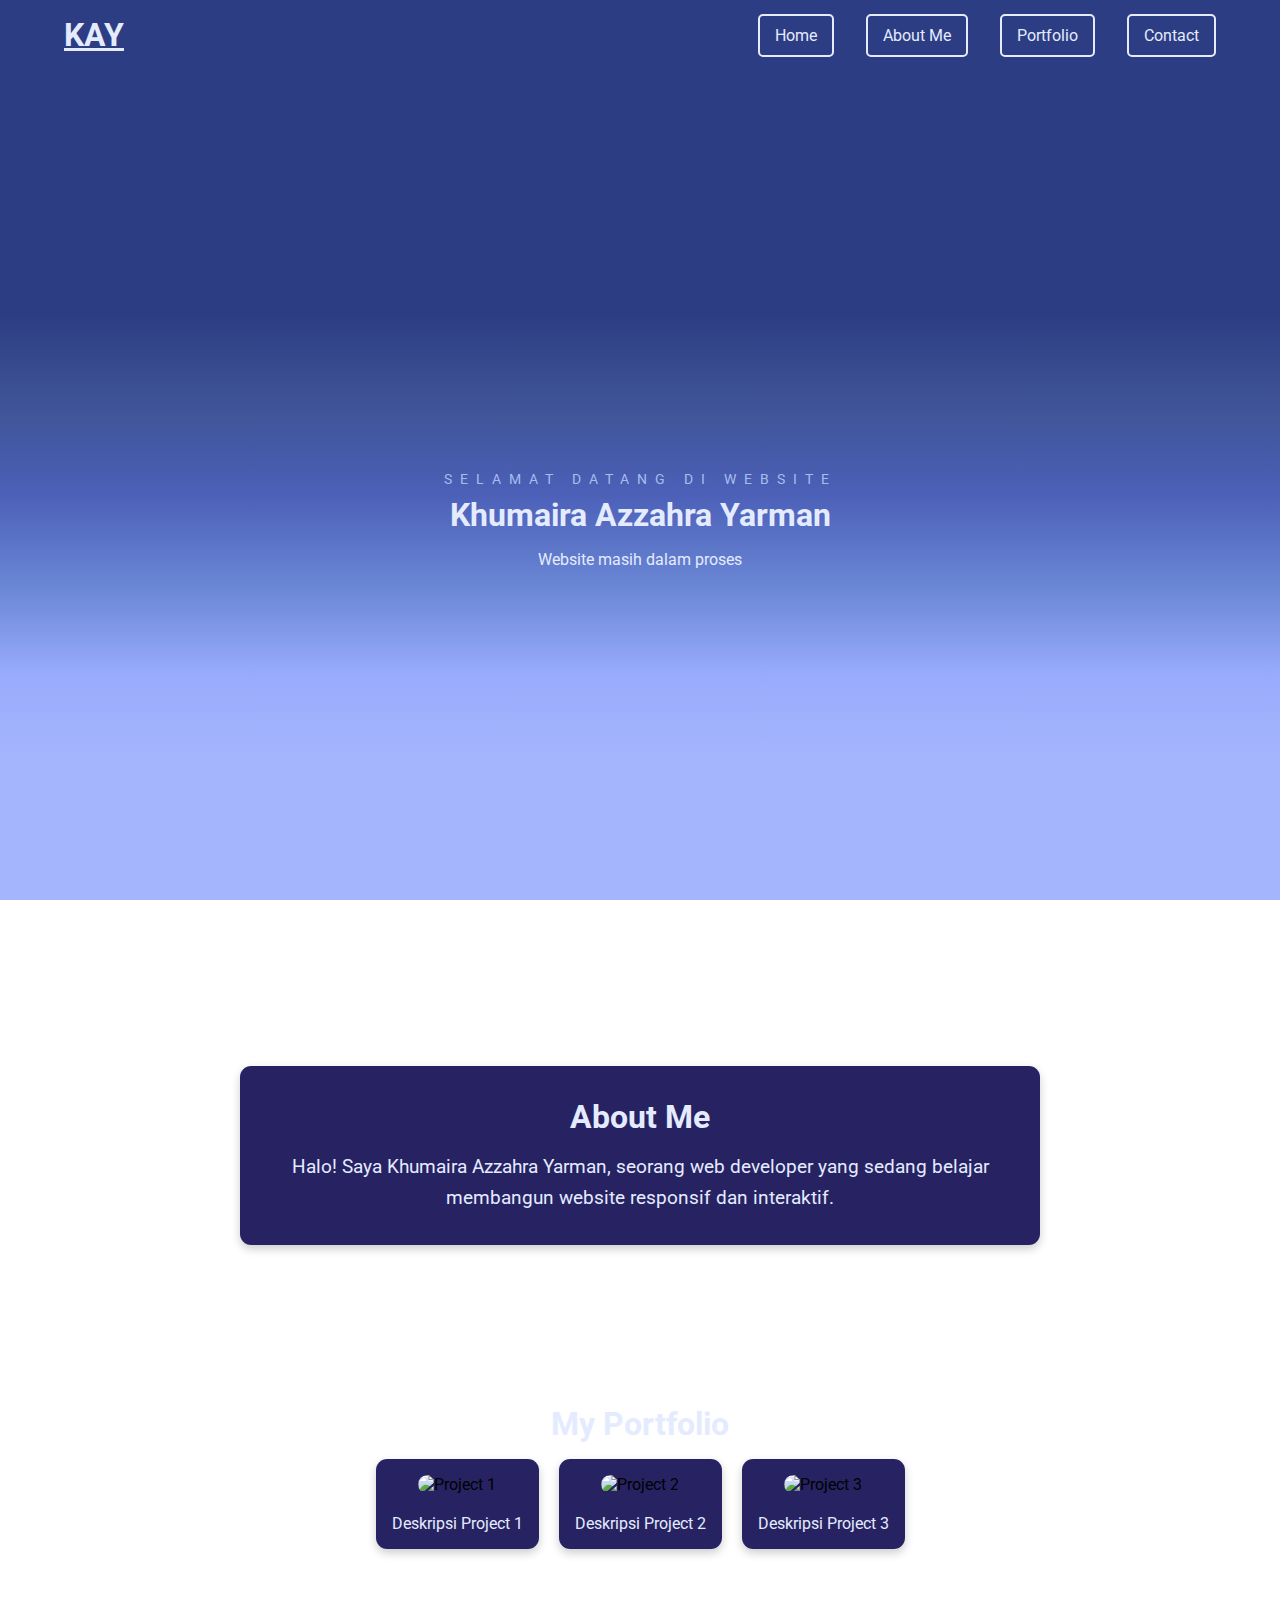
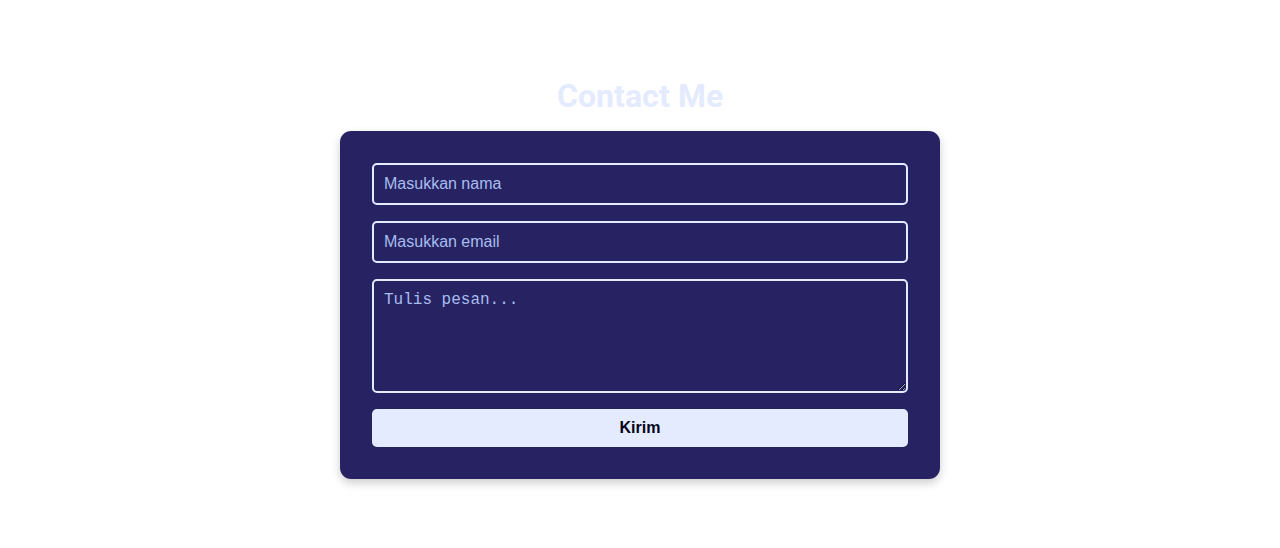
==== index.html @ 317b8712 "Update index.html" ====
<!DOCTYPE html>
<html lang="en">
<head>
    <meta charset="UTF-8">
    <meta name="viewport" content="width=device-width, initial-scale=1.0">
    <title>Responsive Website</title>
    <link rel="stylesheet" href="maira.css">
</head>
<body>
    <header>
        <div class="main-container">
            <div class="nav">
                <div class="logo">
                    <a href="/">KAY</a>
                </div>
                <nav>
                    <ul class="nav-menu">
                        <li><a href="#home">Home</a></li>
                        <li><a href="#about-me">About Me</a></li>
                        <li><a href="#portfolio">Portfolio</a></li>
                        <li><a href="#contact">Contact</a></li>
                    </ul>
                </nav>
            </div>
        </div>    
    </header>

    <!-- Hero Section -->
    <section id="hero">
        <div class="hero-left">
            <h3 class="pre-title">Selamat Datang di Website</h3>
            <h1 class="hero-name">Khumaira Azzahra Yarman</h1>
            <p>Website masih dalam proses</p>
        </div>
    </section>

    <!-- About Me Section -->
    <section id="about-me">
        <div class="about-container">
            <h2>About Me</h2>
            <p>Halo! Saya Khumaira Azzahra Yarman, seorang web developer yang sedang belajar membangun website responsif dan interaktif.</p>
        </div>
    </section>

    <!-- Portfolio Section -->
    <section id="portfolio">
        <h2>My Portfolio</h2>
        <div class="portfolio-container">
            <div class="portfolio-item">
                <img src="portfolio1.jpg" alt="Project 1">
                <p>Deskripsi Project 1</p>
            </div>
            <div class="portfolio-item">
                <img src="portfolio2.jpg" alt="Project 2">
                <p>Deskripsi Project 2</p>
            </div>
            <div class="portfolio-item">
                <img src="portfolio3.jpg" alt="Project 3">
                <p>Deskripsi Project 3</p>
            </div>
        </div>
    </section>

    <!-- Contact Section -->
    <section id="contact">
        <h2>Contact Me</h2>
        <div class="contact-container">
            <form action="submit.php" method="POST">
                <input type="text" name="name" placeholder="Masukkan nama" required>
                <input type="email" name="email" placeholder="Masukkan email" required>
                <textarea name="message" rows="5" placeholder="Tulis pesan..." required></textarea>
                <button type="submit">Kirim</button>
            </form>
        </div>
    </section>
</body>
</html>
---- maira.css ----
@import url('https://fonts.googleapis.com/css2?family=Roboto:wght@100;400;700&display=swap');

:root {
    --primaryTextColor: #e4ebff;
    --secondaryTextColor: #a7bdee;
    --borderColor: #181450;
    --lineColor: #07061d;
    
    --primaryBackgroundColor: #050318;
    --secondaryBackgroundColor: #0d0b2e;
    --thirdBackgroundColor: #272363;

    --primaryIconColor: #e4ebff;
    --secondaryIconColorHover: #807dac;

    --sectionPadding: 6rem 0;
    --itemBorderRadius: 0.7rem;
}

* {
    margin: 0;
    padding: 0;
    box-sizing: border-box;
    scroll-behavior: smooth;
}

body {
    font-family: "Roboto", sans-serif;
}

.main-container {
    width: 90%;
    max-width: 1200px;
    margin: 0 auto;
}

.pre-title {
  text-transform: uppercase;
  letter-spacing: .5rem;
  color: var(--secondaryTextColor);
  width: fit-content;
  font-weight: 400;
  font-size: .9rem;
}

.nav {
    display: flex;
    justify-content: space-between;
    align-items: center;
    padding: 1.5rem 0;
}

.logo a {
    font-size: 2rem;
    font-weight: bold;
    color: var(--primaryTextColor);
}

.nav-menu {
    list-style: none;
    display: flex;
    gap: 2rem;
}

.nav-menu li a {
    color: var(--primaryTextColor);
    text-decoration: none;
    font-size: 1rem;
    padding: 10px 15px; /* Memberikan ruang di dalam kotak */
    border: 2px solid var(--primaryTextColor); /* Memberikan garis batas */
    border-radius: 5px; /* Membuat sudut sedikit melengkung */
    transition: background 0.3s ease-in-out;
}

.nav-menu li a:hover {
    background: var(--secondaryBackgroundColor);
}

#hero {
    height: 100vh; /* Membuat hero section setinggi layar */
    display: flex;
    flex-direction: column;
    justify-content: center; /* Pusatkan secara vertikal */
    align-items: center; /* Pusatkan secara horizontal */
    text-align: center; /* Membuat teks rata tengah */
    padding: 2rem;
}

#hero p {
  color:var(--primaryTextColor); 
  font-weight:none; 
}

.hero-name {
  font-size: 2rem;
  font-weight: 700;
  margin: .5rem 0 1rem;
  color: var(--primaryIconColor);
}

@media screen and (max-width: 1024px) {
    .nav-menu {
        gap: 1.5rem;
    }

    #hero {
        padding: 3rem;
    }
}

#about-me {
    background: var(--transparant); /* Warna latar belakang */
    color: var(--primaryTextColor); /* Warna teks */
    padding: var(--sectionPadding);
    text-align: center;
}

.about-container {
    max-width: 800px;
    margin: 0 auto;
    padding: 2rem;
    border-radius: var(--itemBorderRadius);
    background: var(--thirdBackgroundColor); /* Warna kotak dalam */
    box-shadow: 0px 4px 10px rgba(0, 0, 0, 0.2);
}

#about-me h2 {
    font-size: 2rem;
    margin-bottom: 1rem;
    color: var(--primaryIconColor);
}

#about-me p {
    font-size: 1.2rem;
    line-height: 1.6;
}

html {
    scroll-behavior: smooth;
}

#portfolio {
    padding: 4rem 0;
    text-align: center;
    background: var(--transparant);
}

#portgolio p {
    font-size: 1.2rem;
    line-height: 1.6;
    color: var(--primaryTextColor);
}

.portfolio-container {
    display: flex;
    flex-wrap: wSrap;
    justify-content: center;
    gap: 20px;
}

#portfolio h2 {
    font-size: 2rem;
    margin-bottom: 1rem;
    color: var(--primaryTextColor);
}

.portfolio-item {
    background: var(--thirdBackgroundColor);
    padding: 1rem;
    border-radius: var(--itemBorderRadius);
    box-shadow: 0px 4px 10px rgba(0, 0, 0, 0.2);
    max-width: 300px;
}

.portfolio-item img {
    width: 100%;
    border-radius: var(--itemBorderRadius);
}

.portfolio-item p {
    color: var(--primaryTextColor);
    margin-top: 20px;
}

#contact {
    padding: 4rem 0;
    text-align: center;
    background: var(--transparant);
    color: var(--primaryTextColor);
}

.contact-container {
    max-width: 600px;
    margin: 0 auto;
    background: var(--thirdBackgroundColor);
    padding: 2rem;
    border-radius: var(--itemBorderRadius);
    box-shadow: 0px 4px 10px rgba(0, 0, 0, 0.2);
}

#contact h2 {
    font-size: 2rem;
    margin-bottom: 1rem;
    color: var(--primaryTextColor);
}

form {
    display: flex;
    flex-direction: column;
    gap: 1rem;
}

input, textarea {
    width: 100%;
    padding: 10px;
    border-radius: 5px;
    border: 2px solid var(--primaryTextColor);
    background: transparent;
    color: var(--primaryTextColor);
    font-size: 1rem;
}

input::placeholder, textarea::placeholder {
    color: var(--secondaryTextColor);
}

button {
    padding: 10px;
    background: var(--primaryTextColor);
    color: var(--primaryBackgroundColor);
    font-size: 1rem;
    font-weight: bold;
    border: none;
    border-radius: 5px;
    cursor: pointer;
    transition: background 0.3s ease;
}

button:hover {
    background: var(--secondaryTextColor);
}

@media screen and (max-width: 767px) {
    .nav {
        flex-direction: row;
        justify-content: space-between;
    }

    .nav-menu {
        display: none;
        flex-direction: column;
        background: var(--secondaryBackgroundColor);
        position: absolute;
        top: 70px;
        right: 0;
        width: 100%;
        padding: 1rem;
        text-align: center;
    }

    .nav-menu.active {
        display: flex;
    }

    .burger {
        display: block;
    }

    #hero {
        padding: 2rem;
    }

    .hero-name {
        font-size: 1.8rem;
    }
}

/* Navigasi normal untuk layar besar */
.nav {
    display: flex;
    justify-content: space-between;
    align-items: center;
    padding: 1rem 0;
}

.nav-menu {
    list-style: none;
    display: flex;
    gap: 2rem;
}

.nav-menu li a {
    color: var(--primaryTextColor);
    text-decoration: none;
    font-size: 1rem;
    padding: 10px 15px;
    border: 2px solid var(--primaryTextColor);
    border-radius: 5px;
    transition: background 0.3s ease-in-out;
}

.nav-menu li a:hover {
    background: var(--secondaryBackgroundColor);
}

/* Navigasi yang mengecil di layar kecil */
@media screen and (max-width: 768px) {
    .nav-menu {
        gap: 1rem; /* Mengurangi jarak antar menu */
        font-size: 0.9rem; /* Mengecilkan ukuran font */
    }

    .nav-menu li a {
        padding: 5px 10px; /* Mengurangi padding agar lebih ringkas */
        font-size: 0.8rem; /* Mengecilkan teks */
    }
}

body {
  background: url('background.jpg'), linear-gradient(to bottom, rgb(45, 61, 131) 35%, rgb(63, 84, 150) 45%, rgb(76, 96, 184) 55%, 
  rgb(105, 134, 212) 65%, rgb(153, 171, 252) 75%, rgb(165, 181, 253) 85%);
  background-size: cover;
  background-position: center;
  background-attachment: fixed;
}
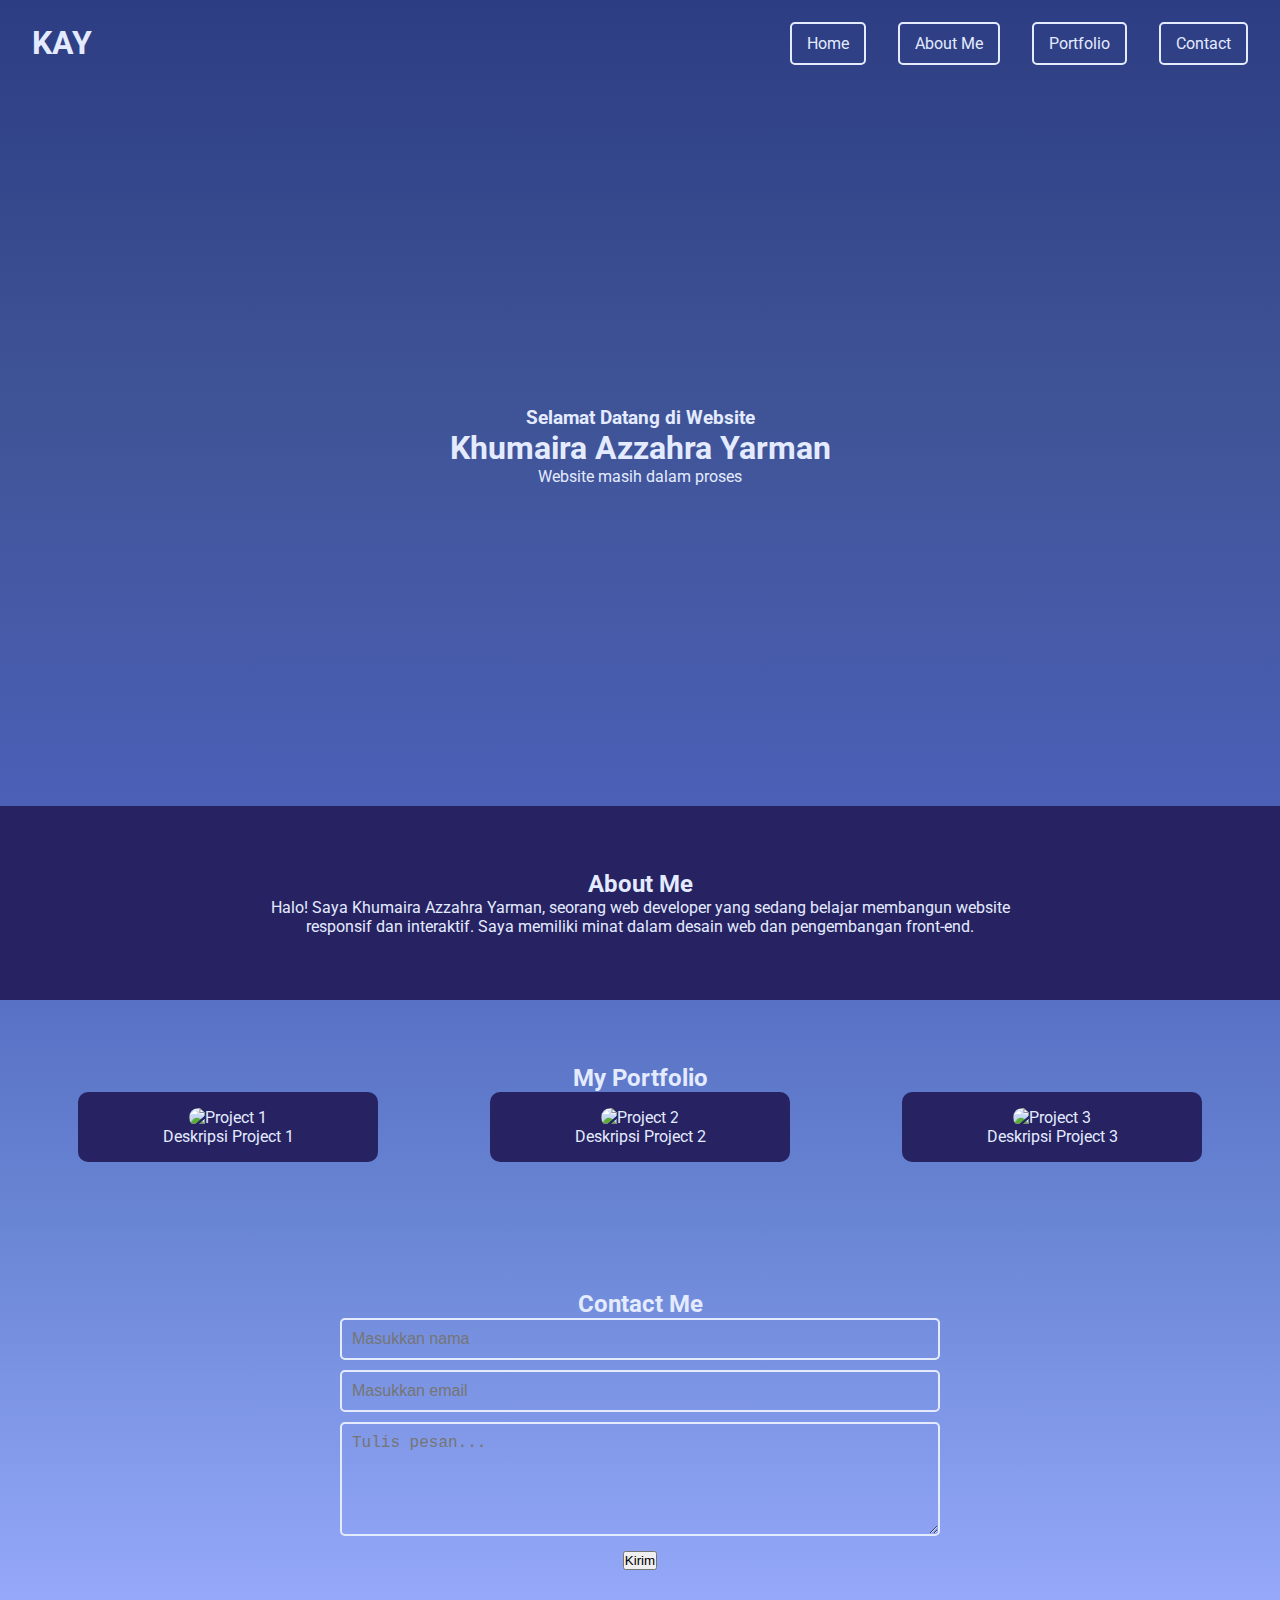
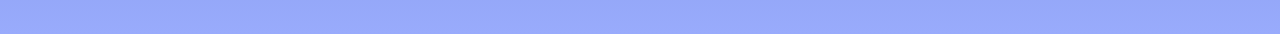
==== commit d30cedf6: "Update index.html" ====
--- a/index.html
+++ b/index.html
@@ -5,6 +5,7 @@
     <meta name="viewport" content="width=device-width, initial-scale=1.0">
     <title>Responsive Website</title>
     <link rel="stylesheet" href="maira.css">
+    <script src="https://unpkg.com/@phosphor-icons/web@2.1.1"></script>
 </head>
 <body>
     <header>
@@ -13,9 +14,10 @@
                 <div class="logo">
                     <a href="/">KAY</a>
                 </div>
+                    
                 <nav>
-                    <ul class="nav-menu">
-                        <li><a href="#home">Home</a></li>
+                        <ul class="nav-menu" id="nav-menu">
+                        <li><a href="#hero">Home</a></li>
                         <li><a href="#about-me">About Me</a></li>
                         <li><a href="#portfolio">Portfolio</a></li>
                         <li><a href="#contact">Contact</a></li>
@@ -34,15 +36,20 @@
         </div>
     </section>
 
+    <!-- Kotak baru -->
+    <div class="kotak"></div>
+
     <!-- About Me Section -->
     <section id="about-me">
         <div class="about-container">
             <h2>About Me</h2>
-            <p>Halo! Saya Khumaira Azzahra Yarman, seorang web developer yang sedang belajar membangun website responsif dan interaktif.</p>
+            <p>Halo! Saya Khumaira Azzahra Yarman, seorang web developer yang sedang belajar membangun website responsif dan interaktif. Saya memiliki minat dalam desain web dan pengembangan front-end.</p>
         </div>
     </section>
 
-    <!-- Portfolio Section -->
+    <!-- Kotak baru 2 -->
+    <div class="kotak2"></div>
+
     <section id="portfolio">
         <h2>My Portfolio</h2>
         <div class="portfolio-container">
@@ -60,18 +67,21 @@
             </div>
         </div>
     </section>
-
-    <!-- Contact Section -->
+<!-- Kotak baru 3 -->
+<div class="kotak3"></div>
     <section id="contact">
         <h2>Contact Me</h2>
         <div class="contact-container">
             <form action="submit.php" method="POST">
-                <input type="text" name="name" placeholder="Masukkan nama" required>
-                <input type="email" name="email" placeholder="Masukkan email" required>
-                <textarea name="message" rows="5" placeholder="Tulis pesan..." required></textarea>
+                <input type="text" id="name" name="name" placeholder="Masukkan nama" required>
+                <input type="email" id="email" name="email" placeholder="Masukkan email" required>
+                <textarea id="message" name="message" rows="5" placeholder="Tulis pesan..." required></textarea>
+
                 <button type="submit">Kirim</button>
             </form>
         </div>
     </section>
+
+
 </body>
 </html>
--- a/maira.css
+++ b/maira.css
@@ -3,18 +3,9 @@
 :root {
     --primaryTextColor: #e4ebff;
     --secondaryTextColor: #a7bdee;
-    --borderColor: #181450;
-    --lineColor: #07061d;
-    
     --primaryBackgroundColor: #050318;
     --secondaryBackgroundColor: #0d0b2e;
     --thirdBackgroundColor: #272363;
-
-    --primaryIconColor: #e4ebff;
-    --secondaryIconColorHover: #807dac;
-
-    --sectionPadding: 6rem 0;
-    --itemBorderRadius: 0.7rem;
 }
 
 * {
@@ -26,267 +17,36 @@
 
 body {
     font-family: "Roboto", sans-serif;
+    background: linear-gradient(to bottom, #2d3d83, #3f5496, #4c60b8, #6986d4, #99abfc);
+    color: var(--primaryTextColor);
 }
 
-.main-container {
-    width: 90%;
-    max-width: 1200px;
-    margin: 0 auto;
-}
-
-.pre-title {
-  text-transform: uppercase;
-  letter-spacing: .5rem;
-  color: var(--secondaryTextColor);
-  width: fit-content;
-  font-weight: 400;
-  font-size: .9rem;
-}
-
+/* Navigasi */
 .nav {
     display: flex;
     justify-content: space-between;
     align-items: center;
-    padding: 1.5rem 0;
+    padding: 1.5rem 2rem;
+}
+
+/* Logo KAY di kiri */
+.logo {
+    margin-right: auto;
 }
 
 .logo a {
     font-size: 2rem;
     font-weight: bold;
     color: var(--primaryTextColor);
+    text-decoration: none;
 }
 
+/* Menu navigasi sejajar dengan logo */
 .nav-menu {
     list-style: none;
     display: flex;
     gap: 2rem;
-}
-
-.nav-menu li a {
-    color: var(--primaryTextColor);
-    text-decoration: none;
-    font-size: 1rem;
-    padding: 10px 15px; /* Memberikan ruang di dalam kotak */
-    border: 2px solid var(--primaryTextColor); /* Memberikan garis batas */
-    border-radius: 5px; /* Membuat sudut sedikit melengkung */
-    transition: background 0.3s ease-in-out;
-}
-
-.nav-menu li a:hover {
-    background: var(--secondaryBackgroundColor);
-}
-
-#hero {
-    height: 100vh; /* Membuat hero section setinggi layar */
-    display: flex;
-    flex-direction: column;
-    justify-content: center; /* Pusatkan secara vertikal */
-    align-items: center; /* Pusatkan secara horizontal */
-    text-align: center; /* Membuat teks rata tengah */
-    padding: 2rem;
-}
-
-#hero p {
-  color:var(--primaryTextColor); 
-  font-weight:none; 
-}
-
-.hero-name {
-  font-size: 2rem;
-  font-weight: 700;
-  margin: .5rem 0 1rem;
-  color: var(--primaryIconColor);
-}
-
-@media screen and (max-width: 1024px) {
-    .nav-menu {
-        gap: 1.5rem;
-    }
-
-    #hero {
-        padding: 3rem;
-    }
-}
-
-#about-me {
-    background: var(--transparant); /* Warna latar belakang */
-    color: var(--primaryTextColor); /* Warna teks */
-    padding: var(--sectionPadding);
-    text-align: center;
-}
-
-.about-container {
-    max-width: 800px;
-    margin: 0 auto;
-    padding: 2rem;
-    border-radius: var(--itemBorderRadius);
-    background: var(--thirdBackgroundColor); /* Warna kotak dalam */
-    box-shadow: 0px 4px 10px rgba(0, 0, 0, 0.2);
-}
-
-#about-me h2 {
-    font-size: 2rem;
-    margin-bottom: 1rem;
-    color: var(--primaryIconColor);
-}
-
-#about-me p {
-    font-size: 1.2rem;
-    line-height: 1.6;
-}
-
-html {
-    scroll-behavior: smooth;
-}
-
-#portfolio {
-    padding: 4rem 0;
-    text-align: center;
-    background: var(--transparant);
-}
-
-#portgolio p {
-    font-size: 1.2rem;
-    line-height: 1.6;
-    color: var(--primaryTextColor);
-}
-
-.portfolio-container {
-    display: flex;
-    flex-wrap: wSrap;
-    justify-content: center;
-    gap: 20px;
-}
-
-#portfolio h2 {
-    font-size: 2rem;
-    margin-bottom: 1rem;
-    color: var(--primaryTextColor);
-}
-
-.portfolio-item {
-    background: var(--thirdBackgroundColor);
-    padding: 1rem;
-    border-radius: var(--itemBorderRadius);
-    box-shadow: 0px 4px 10px rgba(0, 0, 0, 0.2);
-    max-width: 300px;
-}
-
-.portfolio-item img {
-    width: 100%;
-    border-radius: var(--itemBorderRadius);
-}
-
-.portfolio-item p {
-    color: var(--primaryTextColor);
-    margin-top: 20px;
-}
-
-#contact {
-    padding: 4rem 0;
-    text-align: center;
-    background: var(--transparant);
-    color: var(--primaryTextColor);
-}
-
-.contact-container {
-    max-width: 600px;
-    margin: 0 auto;
-    background: var(--thirdBackgroundColor);
-    padding: 2rem;
-    border-radius: var(--itemBorderRadius);
-    box-shadow: 0px 4px 10px rgba(0, 0, 0, 0.2);
-}
-
-#contact h2 {
-    font-size: 2rem;
-    margin-bottom: 1rem;
-    color: var(--primaryTextColor);
-}
-
-form {
-    display: flex;
-    flex-direction: column;
-    gap: 1rem;
-}
-
-input, textarea {
-    width: 100%;
-    padding: 10px;
-    border-radius: 5px;
-    border: 2px solid var(--primaryTextColor);
-    background: transparent;
-    color: var(--primaryTextColor);
-    font-size: 1rem;
-}
-
-input::placeholder, textarea::placeholder {
-    color: var(--secondaryTextColor);
-}
-
-button {
-    padding: 10px;
-    background: var(--primaryTextColor);
-    color: var(--primaryBackgroundColor);
-    font-size: 1rem;
-    font-weight: bold;
-    border: none;
-    border-radius: 5px;
-    cursor: pointer;
-    transition: background 0.3s ease;
-}
-
-button:hover {
-    background: var(--secondaryTextColor);
-}
-
-@media screen and (max-width: 767px) {
-    .nav {
-        flex-direction: row;
-        justify-content: space-between;
-    }
-
-    .nav-menu {
-        display: none;
-        flex-direction: column;
-        background: var(--secondaryBackgroundColor);
-        position: absolute;
-        top: 70px;
-        right: 0;
-        width: 100%;
-        padding: 1rem;
-        text-align: center;
-    }
-
-    .nav-menu.active {
-        display: flex;
-    }
-
-    .burger {
-        display: block;
-    }
-
-    #hero {
-        padding: 2rem;
-    }
-
-    .hero-name {
-        font-size: 1.8rem;
-    }
-}
-
-/* Navigasi normal untuk layar besar */
-.nav {
-    display: flex;
-    justify-content: space-between;
-    align-items: center;
-    padding: 1rem 0;
-}
-
-.nav-menu {
-    list-style: none;
-    display: flex;
-    gap: 2rem;
+    margin-left: auto;
 }
 
 .nav-menu li a {
@@ -303,24 +63,96 @@
     background: var(--secondaryBackgroundColor);
 }
 
-/* Navigasi yang mengecil di layar kecil */
+/* Hero Section */
+#hero {
+    height: 80vh;
+    display: flex;
+    flex-direction: column;
+    justify-content: center;
+    align-items: center;
+    text-align: center;
+    padding: 2rem;
+}
+
+/* About Me */
+#about-me {
+    text-align: center;
+    padding: 4rem 2rem;
+    background: var(--thirdBackgroundColor);
+}
+
+.about-container {
+    max-width: 800px;
+    margin: 0 auto;
+}
+
+/* Portfolio */
+#portfolio {
+    text-align: center;
+    padding: 4rem 2rem;
+}
+
+.portfolio-container {
+    display: grid;
+    grid-template-columns: repeat(auto-fit, minmax(280px, 1fr));
+    gap: 20px;
+    justify-items: center;
+}
+
+.portfolio-item {
+    background: var(--thirdBackgroundColor);
+    padding: 1rem;
+    border-radius: 10px;
+    width: 100%;
+    max-width: 300px;
+}
+
+.portfolio-item img {
+    width: 100%;
+    border-radius: 10px;
+}
+
+/* Contact Me */
+#contact {
+    padding: 4rem 2rem;
+    text-align: center;
+}
+
+.contact-container {
+    max-width: 600px;
+    margin: 0 auto;
+}
+
+input, textarea {
+    width: 100%;
+    padding: 10px;
+    border-radius: 5px;
+    border: 2px solid var(--primaryTextColor);
+    background: transparent;
+    color: var(--primaryTextColor);
+    font-size: 1rem;
+    margin-bottom: 10px;
+}
+
+/* RESPONSIVE DESIGN */
 @media screen and (max-width: 768px) {
     .nav-menu {
-        gap: 1rem; /* Mengurangi jarak antar menu */
-        font-size: 0.9rem; /* Mengecilkan ukuran font */
+        gap: 1rem;
     }
 
     .nav-menu li a {
-        padding: 5px 10px; /* Mengurangi padding agar lebih ringkas */
-        font-size: 0.8rem; /* Mengecilkan teks */
+        padding: 5px 10px;
+        font-size: 0.9rem;
     }
-}
 
-body {
-  background: url('background.jpg'), linear-gradient(to bottom, rgb(45, 61, 131) 35%, rgb(63, 84, 150) 45%, rgb(76, 96, 184) 55%, 
-  rgb(105, 134, 212) 65%, rgb(153, 171, 252) 75%, rgb(165, 181, 253) 85%);
-  background-size: cover;
-  background-position: center;
-  background-attachment: fixed;
-}
+    #hero h1 {
+        font-size: 1.5rem;
+    }
 
+    .portfolio-container {
+        grid-template-columns: 1fr;
+    }
+
+    .about-container,
+    .contact-container {
+        paddi
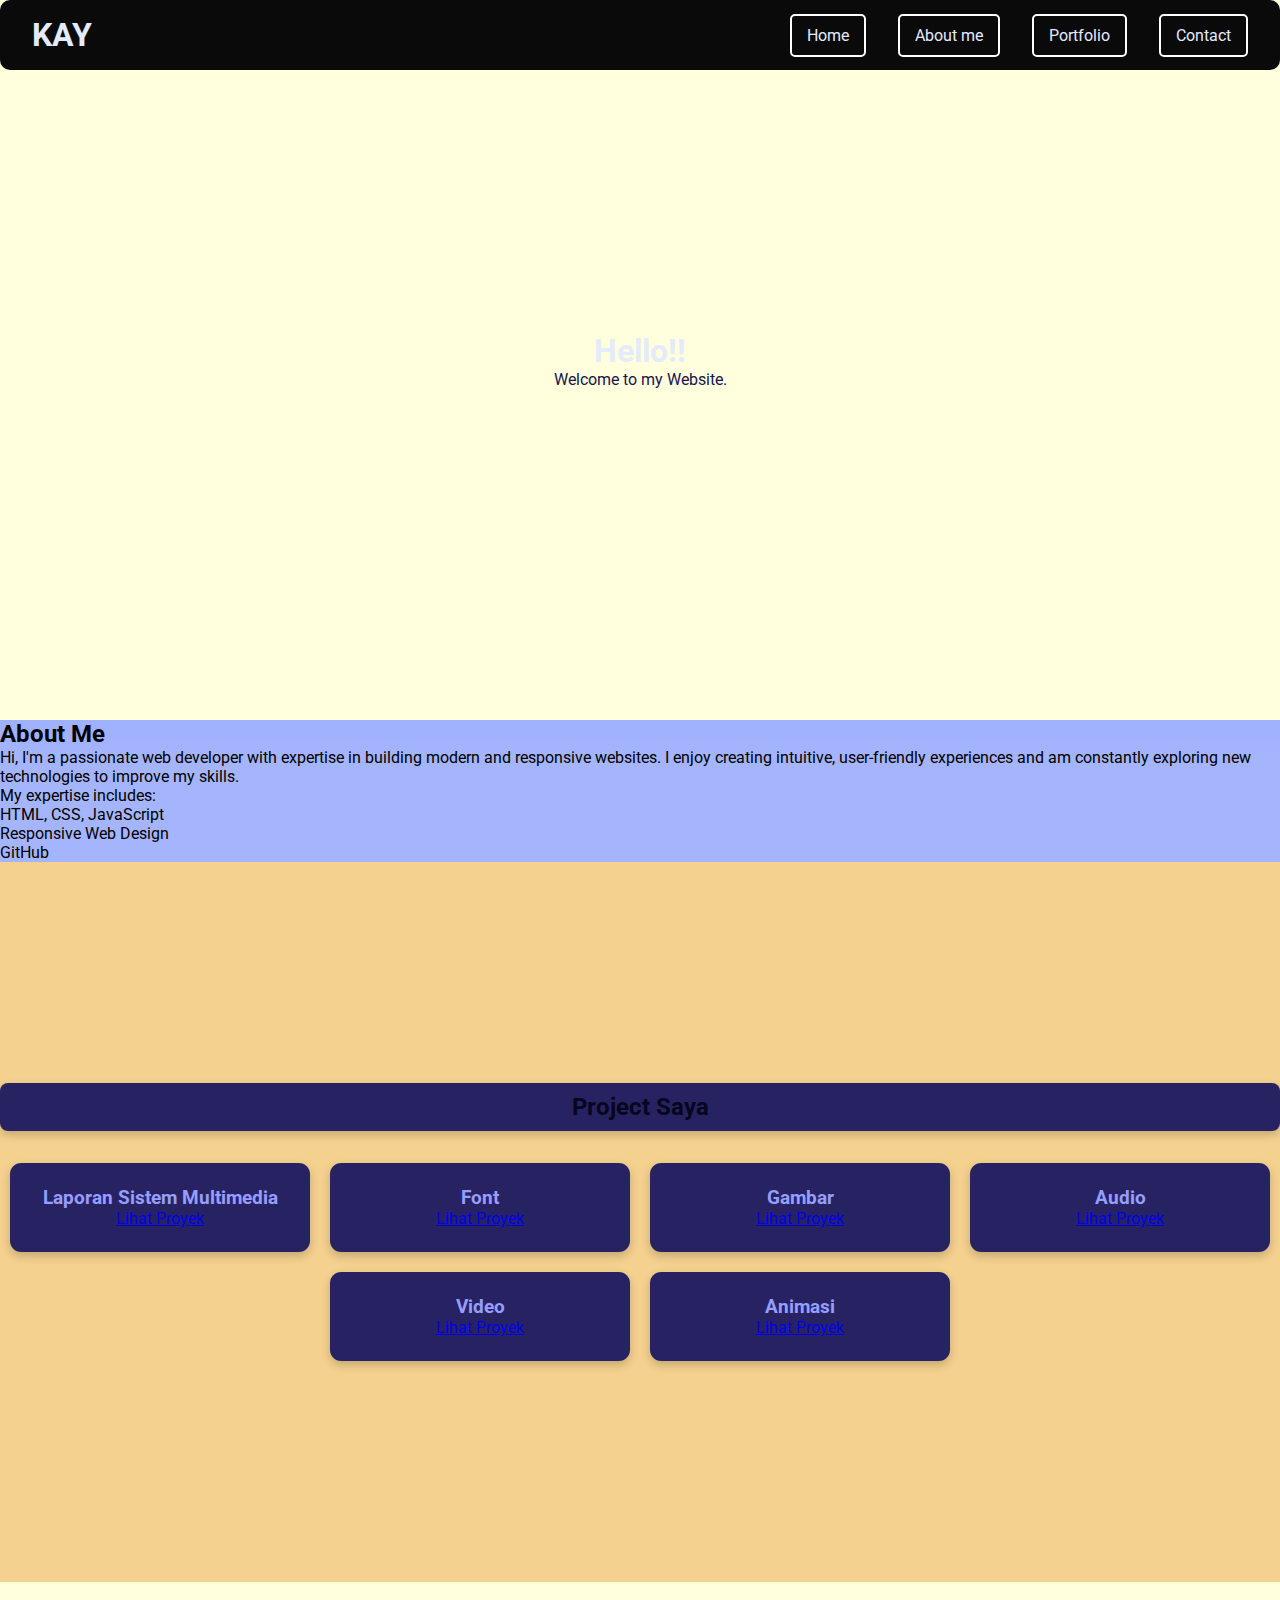
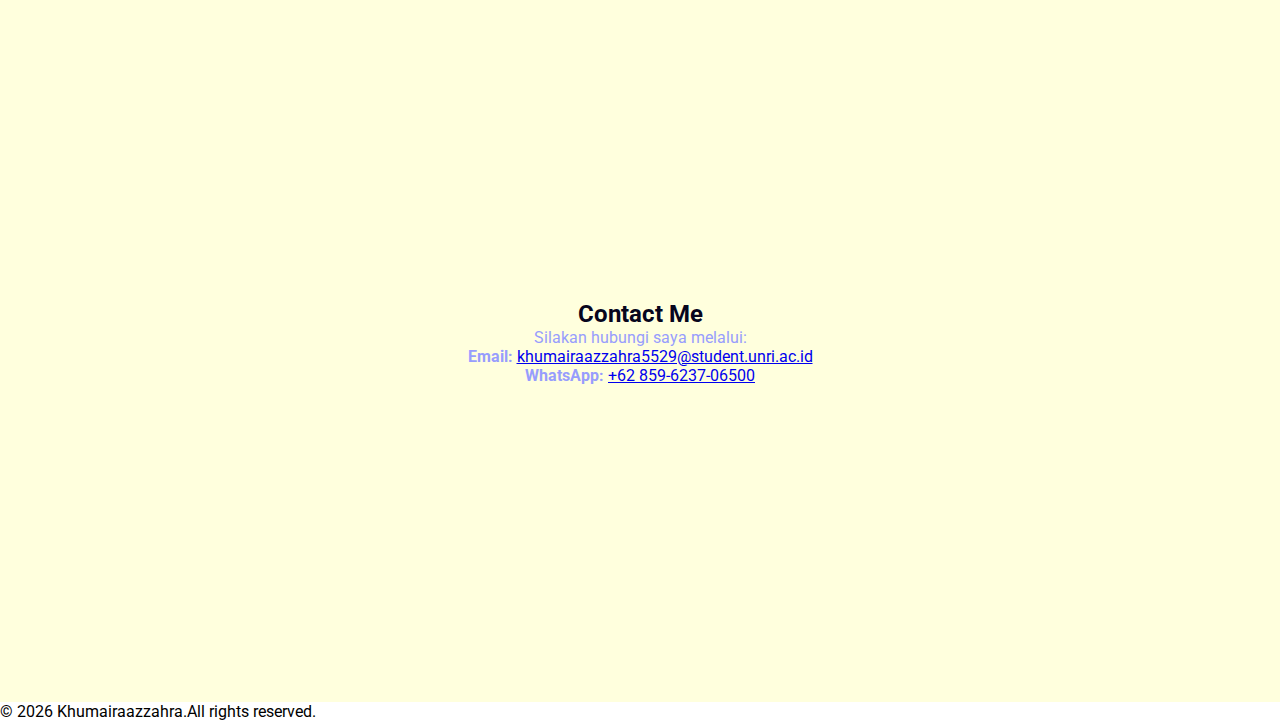
==== commit 20b7e283: "Update index.html" ====
--- a/index.html
+++ b/index.html
@@ -1,87 +1,91 @@
 <!DOCTYPE html>
 <html lang="en">
 <head>
-    <meta charset="UTF-8">
-    <meta name="viewport" content="width=device-width, initial-scale=1.0">
-    <title>Responsive Website</title>
-    <link rel="stylesheet" href="maira.css">
-    <script src="https://unpkg.com/@phosphor-icons/web@2.1.1"></script>
+  <meta charset="UTF-8" />
+  <meta name="viewport" content="width=device-width, initial-scale=1.0" />
+  <title>Portofolio Cream Cerah</title>
+  <link rel="stylesheet" href="maira.css" />
+  <link href="https://fonts.googleapis.com/css2?family=Roboto:wght@100;400;700&display=swap" rel="stylesheet">
 </head>
 <body>
-    <header>
-        <div class="main-container">
-            <div class="nav">
-                <div class="logo">
-                    <a href="/">KAY</a>
-                </div>
-                    
-                <nav>
-                        <ul class="nav-menu" id="nav-menu">
-                        <li><a href="#hero">Home</a></li>
-                        <li><a href="#about-me">About Me</a></li>
-                        <li><a href="#portfolio">Portfolio</a></li>
-                        <li><a href="#contact">Contact</a></li>
-                    </ul>
-                </nav>
-            </div>
-        </div>    
-    </header>
+  <nav class="nav">
+    <div class="logo"><a href="#">KAY</a></div>
+    <ul class="nav-menu">
+      <li><a href="#hero">Home</a></li>
+      <li><a href="#about">About me</a></li>
+      <li><a href="#portfolio">Portfolio</a></li>
+      <li><a href="#contact">Contact</a></li>
+    </ul>
+  </nav>
 
-    <!-- Hero Section -->
-    <section id="hero">
-        <div class="hero-left">
-            <h3 class="pre-title">Selamat Datang di Website</h3>
-            <h1 class="hero-name">Khumaira Azzahra Yarman</h1>
-            <p>Website masih dalam proses</p>
-        </div>
-    </section>
+  <section id="hero">
+    <div class="hero-name">Hello!!</div>
+    <p>Welcome to my Website.</p>
+  </section>
 
-    <!-- Kotak baru -->
-    <div class="kotak"></div>
+  <section id="about">
+    <h2>About Me</h2>
+    <p>Hi, I'm a passionate web developer with expertise in building modern and responsive websites. I enjoy creating intuitive, user-friendly experiences and am constantly exploring new technologies to improve my skills.</p>
+    <p>My expertise includes:</p>
+    <ul>
+      <li>HTML, CSS, JavaScript</li>
+      <li>Responsive Web Design</li>
+      <li>GitHub</li>
+    </ul>
+  </section>
 
-    <!-- About Me Section -->
-    <section id="about-me">
-        <div class="about-container">
-            <h2>About Me</h2>
-            <p>Halo! Saya Khumaira Azzahra Yarman, seorang web developer yang sedang belajar membangun website responsif dan interaktif. Saya memiliki minat dalam desain web dan pengembangan front-end.</p>
-        </div>
-    </section>
+  <section id="portfolio">
+    <h2 class="portfolio-title">Project Saya</h2>
+    <div class="portfolio-container">
+      <div class="portfolio-item">
+        <h3>Laporan Sistem Multimedia</h3>
+        <a href="laporan-sistem-multimedia.pdf" class="view-link" target="_blank">Lihat Proyek</a>
+      </div>
+      <div class="portfolio-item">
+        <h3>Font</h3>
+        <a href="font.html" class="view-link" target="_blank">Lihat Proyek</a>
+      </div>
+      <div class="portfolio-item">
+        <h3>Gambar</h3>
+        <a href="gambar.html" class="view-link" target="_blank">Lihat Proyek</a>
+      </div>
+      <div class="portfolio-item">
+        <h3>Audio</h3>
+        <a href="audio.html" class="view-link" target="_blank">Lihat Proyek</a>
+      </div>
+      <div class="portfolio-item">
+        <h3>Video</h3>
+        <a href="video.html" class="view-link" target="_blank">Lihat Proyek</a>
+      </div>
+      <div class="portfolio-item">
+        <h3>Animasi</h3>
+        <a href="animasi.html" class="view-link" target="_blank">Lihat Proyek</a>
+      </div>
+    </div>
+  </section>  
 
-    <!-- Kotak baru 2 -->
-    <div class="kotak2"></div>
+  <section id="contact">
+    <h2>Contact Me</h2>
+    <p>Silakan hubungi saya melalui:</p>
 
-    <section id="portfolio">
-        <h2>My Portfolio</h2>
-        <div class="portfolio-container">
-            <div class="portfolio-item">
-                <img src="portfolio1.jpg" alt="Project 1">
-                <p>Deskripsi Project 1</p>
-            </div>
-            <div class="portfolio-item">
-                <img src="portfolio2.jpg" alt="Project 2">
-                <p>Deskripsi Project 2</p>
-            </div>
-            <div class="portfolio-item">
-                <img src="portfolio3.jpg" alt="Project 3">
-                <p>Deskripsi Project 3</p>
-            </div>
-        </div>
-    </section>
-<!-- Kotak baru 3 -->
-<div class="kotak3"></div>
-    <section id="contact">
-        <h2>Contact Me</h2>
-        <div class="contact-container">
-            <form action="submit.php" method="POST">
-                <input type="text" id="name" name="name" placeholder="Masukkan nama" required>
-                <input type="email" id="email" name="email" placeholder="Masukkan email" required>
-                <textarea id="message" name="message" rows="5" placeholder="Tulis pesan..." required></textarea>
+    <div class="contact-info-noform">
+      <div class="contact-item">
+        <strong>Email:</strong>
+        <a href="mailto:khumairaazzahra5529@student.unri.ac.id">khumairaazzahra5529@student.unri.ac.id</a>
+      </div>
+      <div class="contact-item">
+        <strong>WhatsApp:</strong>
+        <a href="https://wa.me/62859623706500" target="_blank">+62 859-6237-06500</a>
+      </div>
+    </div>
+  </section>
 
-                <button type="submit">Kirim</button>
-            </form>
-        </div>
-    </section>
+  <footer>
+    <p>&copy; <span id="year"></span> Khumairaazzahra.All rights reserved.</p>
+  </footer>
 
-
+  <script>
+    document.getElementById("year").textContent = new Date().getFullYear();
+  </script>
 </body>
 </html>
--- a/maira.css
+++ b/maira.css
@@ -1,158 +1,446 @@
+/* Mengimpor font Roboto dari Google Fonts */
 @import url('https://fonts.googleapis.com/css2?family=Roboto:wght@100;400;700&display=swap');
 
+/* Mendeklarasikan variabel warna dan ukuran global */
 :root {
-    --primaryTextColor: #e4ebff;
-    --secondaryTextColor: #a7bdee;
-    --primaryBackgroundColor: #050318;
-    --secondaryBackgroundColor: #0d0b2e;
-    --thirdBackgroundColor: #272363;
-}
-
+    --primaryTextColor: #e4ebff; /* Warna teks utama */
+    --secondaryTextColor: #a7bdee; /* Warna teks sekunder */
+    --borderColor: #181450; /* Warna border */
+    --lineColor: #07061d; /* Warna garis */
+    
+    --primaryBackgroundColor: #050318; /* Warna latar utama */
+    --secondaryBackgroundColor: #0d0b2e; /* Warna latar sekunder */
+    --thirdBackgroundColor: #272363; /* Warna latar tambahan */
+
+    --primaryIconColor: #e4ebff; /* Warna ikon utama */
+    --secondaryIconColorHover: #807dac; /* Warna ikon saat hover */
+
+    --sectionPadding: 6rem 0; /* Padding untuk section */
+    --itemBorderRadius: 0.7rem; /* Radius border elemen */
+}
+
+/* Mengatur margin, padding, dan box-sizing default */
 * {
     margin: 0;
     padding: 0;
     box-sizing: border-box;
-    scroll-behavior: smooth;
-}
-
+    scroll-behavior: smooth; /* Efek smooth saat scrolling */
+}
+
+/* Mengatur tampilan elemen body */
 body {
-    font-family: "Roboto", sans-serif;
-    background: linear-gradient(to bottom, #2d3d83, #3f5496, #4c60b8, #6986d4, #99abfc);
+    font-family: "Roboto", sans-serif; /* Menggunakan font Roboto */
+    background: url('background.jpg'), linear-gradient(to bottom, rgb(45, 61, 131) 35%, rgb(63, 84, 150) 45%, rgb(76, 96, 184) 55%, 
+    rgb(105, 134, 212) 65%, rgb(153, 171, 252) 75%, rgb(165, 181, 253) 85%); /* Background dengan gambar dan gradient */
+    background-size: cover; /* Menutupi seluruh area */
+    background-position: center; /* Posisi tengah */
+    background-attachment: fixed; /* Background tetap */
+}
+
+/* Mengatur ukuran dan tata letak container utama */
+.main-container {
+    width: 90%; /* Lebar container */
+    max-width: 1200px; /* Maksimum lebar */
+    margin: 0 auto; /* Pusatkan container */
+}
+
+/* Styling untuk navigasi */
+.nav {
+    position: fixed; /* Navigasi tetap di atas */
+    display: flex; /* Gunakan flexbox */
+    justify-content: space-between; /* Menyebarkan elemen ke kiri dan kanan */
+    align-items: center; /* Tengah vertikal */
+    padding: 1rem 2rem; /* Padding */
+    top: 0;
+    left: 0;
+    width: 100%; /* Lebar penuh */
+    z-index: 1000; /* Z-index tinggi agar di atas elemen lain */
+    background: rgb(10, 10, 10); /* Background navigasi */
+    border-radius: 10px; /* Border radius */
+    flex-wrap: nowrap; /* Pastikan elemen tetap dalam satu baris */
+}
+
+/* Styling untuk logo dalam navigasi */
+.logo {
+    flex-shrink: 0; /* Menghindari penyusutan logo */
+}
+
+/* Styling untuk logo dalam navigasi */
+.logo a {
+    font-size: 2rem; /* Ukuran font logo */
+    font-weight: bold; /* Teks bold */
+    color: var(--primaryTextColor); /* Warna teks */
+    text-decoration: none; /* Hilangkan garis bawah */
+}
+
+/* Styling untuk menu navigasi */
+.nav-menu {
+    list-style: none; /* Hilangkan bullet list */
+    display: flex; /* Gunakan flexbox */
+    gap: 2rem; /* Jarak antar elemen */
+    padding: 0; /* Menghapus padding default */
+    margin-left: 4rem; /* Jarak antara menu dan logo */
+    flex-grow: 1; /* Mengisi ruang yang tersisa */
+    justify-content: flex-end; /* Menyusun menu ke kanan */
+}
+
+/* Styling untuk link dalam menu navigasi */
+.nav-menu li a {
+    color: var(--primaryTextColor); /* Warna teks */
+    text-decoration: none; /* Hilangkan garis bawah */
+    font-size: 1rem; /* Ukuran font */
+    padding: 10px 15px; /* Padding */
+    border: 2px solid white; /* Border */
+    border-radius: 5px; /* Radius border */
+}
+
+/* Efek hover untuk menu navigasi */
+.nav-menu li a:hover {
+    background: var(--secondaryBackgroundColor); /* Warna saat hover */
+}
+
+@media screen and (max-width: 768px) {
+    .nav {
+        display: flex; /* Gunakan flexbox untuk nav */
+        flex-direction: column; /* Mengubah orientasi menjadi kolom */
+        align-items: center; /* Menyelaraskan elemen di tengah secara horizontal */
+        justify-content: center; /* Menyelaraskan elemen di tengah secara vertikal */
+        padding: 1rem; /* Mengatur padding kiri dan kanan agar simetris */
+        background-color: #333; /* Mengubah warna latar belakang navigasi */
+    }
+
+    .logo {
+        margin-bottom: 1rem; /* Memberikan jarak antara logo dan menu */
+        text-align: center; /* Menyelaraskan logo ke tengah */
+    }
+
+    .nav-menu {
+        display: flex; /* Gunakan flexbox untuk menyusun item menu */
+        flex-direction:row; /* Menjaga menu tetap horizontal */
+        justify-content: center; /* Menyelaraskan menu secara horizontal */
+        gap: 1rem; /* Mengurangi jarak antar item menu */
+        padding: 0; /* Menghapus padding */
+        width: 100%; /* Memastikan menu memenuhi lebar penuh */
+        margin: 0 auto;
+    }
+
+    .nav-menu li {
+        list-style: none; /* Menghilangkan bullet list */
+    }
+
+    .nav-menu li a {
+        font-size: 0.875rem; /* Ukuran font lebih kecil untuk tampilan layar kecil */
+        padding: 6px 10px; /* Padding lebih kecil */
+        border: 2px solid white; /* Border */
+        border-radius: 5px; /* Membulatkan sudut */
+        color: #fff; /* Mengubah warna teks menu */
+    }
+
+    #hero {
+        height: auto; /* Sesuaikan tinggi otomatis */
+        padding: 4rem 1rem; /* Kurangi padding agar lebih ringkas */
+    }
+
+    .hero-name {
+        font-size: 1.25rem; /* Ukuran nama lebih kecil */
+        max-width: 80%; /* Kurangi lebar container */
+        padding: 1rem; /* Kurangi padding */
+        margin: 0 auto;
+    }
+
+    #hero h1 {
+        font-size: 1.25rem; /* Perkecil ukuran heading */
+        text-align: center;
+    }
+
+    #hero h3 {
+        font-size: 1.5rem; /* Perkecil ukuran heading */
+        text-align: center;
+    }
+
+    #hero p {
+        font-size: 1rem; /* Perkecil ukuran teks */
+        text-align: center;
+    }
+}
+
+
+.kotak {
+    display: flex; /* Menggunakan flexbox */
+    justify-content: space-between; /* Spasi antara elemen */
+    align-items: center; /* Tengah vertikal */
+    padding: 1.5rem 2rem; /* Padding */
+    top: 0;
+    left: 0;
+    width: 100%; /* Lebar penuh */
+    z-index: 1000; /* Z-index tinggi agar di atas elemen lain */
+    background: rgb(54, 54, 24); /* background navigasi  */
+    box-shadow: 0px 4px 10px rgba(0, 0, 0, 0.2); /* Efek bayangan */
+}
+/* Styling untuk section hero */
+#hero {
+    height: 80vh; /* Tinggi section */
+    display: flex; /* Flexbox */
+    flex-direction: column; /* Kolom */
+    justify-content: center; /* Tengah vertikal */
+    align-items: center; /* Tengah horizontal */
+    text-align: center; /* Pusatkan teks */
+    padding: 8rem 0; /* Padding */
+    background: rgb(255, 255, 221) /* Background gradient */
+}
+
+/* Styling untuk nama dalam hero section */
+.hero-name {
+    font-size: 2rem; /* Ukuran font */
+    font-weight: 700; /* Bold */
+    color: var(--primaryIconColor); /* Warna teks */
+}
+#hero h3 {
+    color: var(--borderColor);
+}
+#hero h1 {
+    color: var(--borderColor);
+}
+#hero p {
+    color: var(--borderColor);
+}
+
+
+/* Styling untuk section About Me */
+#about-me {
+    height: 80vh; /* Tinggi section */
+    background: rgb(255, 255, 221); /* Warna latar */
+    color: white; /* Warna teks */
+    padding: 9rem 0; /* Padding */
+    text-align: center; /* Pusatkan teks */
+    display: flex; /* Flexbox */
+    flex-direction: column; /* Kolom */
+    justify-content: center; /* Tengah vertikal */
+}
+
+.kotak2 {
+    display: flex; /* Menggunakan flexbox */
+    justify-content: space-between; /* Spasi antara elemen */
+    align-items: center; /* Tengah vertikal */
+    padding: 1.5rem 2rem; /* Padding */
+    top: 0;
+    left: 0;
+    width: 100%; /* Lebar penuh */
+    z-index: 1000; /* Z-index tinggi agar di atas elemen lain */
+    background: rgb(54, 54, 24); /* background navigasi  */
+    box-shadow: 0px 4px 10px rgba(0, 0, 0, 0.2); /* Efek bayangan */
+}
+
+/* Styling untuk section Portfolio */
+#portfolio {
+    padding: 9rem 0; /* Padding */
+    text-align: center; /* Pusatkan teks */
+    height: 80vh; /* Tinggi section */
+    display: flex; /* Flexbox */
+    flex-direction: column; /* Kolom */
+    justify-content: center; /* Tengah vertikal */
+    background: rgb(245, 209, 143); /* Warna latar */
+    color: rgb(151, 157, 253); /* Warna teks */
+}
+
+#portfolio h2 {
+    color: var(--lineColor);
+}
+#portfolio p{
     color: var(--primaryTextColor);
-}
-
-/* Navigasi */
-.nav {
-    display: flex;
-    justify-content: space-between;
-    align-items: center;
-    padding: 1.5rem 2rem;
-}
-
-/* Logo KAY di kiri */
-.logo {
-    margin-right: auto;
-}
-
-.logo a {
-    font-size: 2rem;
-    font-weight: bold;
-    color: var(--primaryTextColor);
-    text-decoration: none;
-}
-
-/* Menu navigasi sejajar dengan logo */
-.nav-menu {
-    list-style: none;
-    display: flex;
-    gap: 2rem;
-    margin-left: auto;
-}
-
-.nav-menu li a {
-    color: var(--primaryTextColor);
-    text-decoration: none;
-    font-size: 1rem;
-    padding: 10px 15px;
-    border: 2px solid var(--primaryTextColor);
-    border-radius: 5px;
-    transition: background 0.3s ease-in-out;
-}
-
-.nav-menu li a:hover {
-    background: var(--secondaryBackgroundColor);
-}
-
-/* Hero Section */
-#hero {
-    height: 80vh;
-    display: flex;
-    flex-direction: column;
-    justify-content: center;
-    align-items: center;
-    text-align: center;
-    padding: 2rem;
-}
-
-/* About Me */
-#about-me {
-    text-align: center;
-    padding: 4rem 2rem;
-    background: var(--thirdBackgroundColor);
-}
-
+
+}
+
+/* Styling untuk bagian Contact */
+#contact {
+    padding: 9rem 0; /* Memberikan jarak atas dan bawah */
+    text-align: center; /* Teks rata tengah */
+    height: 80vh; /* Menentukan tinggi elemen */
+    align-items: center; /* Menyelaraskan item di tengah */
+    display: flex; /* Menggunakan flexbox */
+    flex-direction: column; /* Menyusun item dalam kolom */
+    justify-content: center; /* Menyelaraskan konten di tengah secara vertikal */
+    background: rgb(255, 255, 221); /* Latar belakang gradasi */
+    color: rgb(151, 157, 253); /* Warna teks */
+}
+
+#contact h2 {
+    color: var(--lineColor);
+}
+
+.kotak3 {
+    display: flex; /* Menggunakan flexbox */
+    justify-content: space-between; /* Spasi antara elemen */
+    align-items: center; /* Tengah vertikal */
+    padding: 1.5rem 2rem; /* Padding */
+    top: 0;
+    left: 0;
+    width: 100%; /* Lebar penuh */
+    z-index: 1000; /* Z-index tinggi agar di atas elemen lain */
+    background: rgb(54, 54, 24); /* background navigasi  */
+    box-shadow: 0px 4px 10px rgba(0, 0, 0, 0.2); /* Efek bayangan */
+}
+
+/* Styling untuk container About Me dan Contact */
 .about-container {
-    max-width: 800px;
-    margin: 0 auto;
-}
-
-/* Portfolio */
-#portfolio {
-    text-align: center;
-    padding: 4rem 2rem;
-}
-
+    max-width: 90%; /* Lebar maksimum */
+    margin: 0 auto; /* Pusatkan elemen */
+    padding: 2rem; /* Padding di dalam container */
+    border-radius: var(--itemBorderRadius); /* Border radius menggunakan variabel */
+    background: var(--thirdBackgroundColor); /* Warna latar belakang */
+    box-shadow: 0px 4px 10px rgba(0, 0, 0, 0.2); /* Bayangan elemen */
+}
+
+.contact-container {
+    width: 95%;
+    max-width: 1100px; /* Lebar maksimum */
+    margin: 0 auto; /* Pusatkan elemen */
+    padding: 2rem; /* Padding di dalam container */
+    border-radius: var(--itemBorderRadius); /* Border radius menggunakan variabel */
+    background: var(--thirdBackgroundColor); /* Warna latar belakang */
+    box-shadow: 0px 4px 10px rgba(0, 0, 0, 0.2); /* Bayangan elemen */
+}
+
+/* Styling untuk judul di bagian Portfolio */
+.portfolio-title {
+    display: inline-block; /* Agar sesuai dengan lebar konten */
+    background: var(--thirdBackgroundColor); /* Warna latar belakang */
+    padding: 10px 20px; /* Padding dalam elemen */
+    border-radius: 8px; /* Membulatkan sudut */
+    box-shadow: 0px 4px 10px rgba(0, 0, 0, 0.2); /* Efek bayangan */
+    margin-bottom: 2rem; /* Jarak bawah */
+}
+
+/* Styling untuk container Portfolio */
 .portfolio-container {
-    display: grid;
-    grid-template-columns: repeat(auto-fit, minmax(280px, 1fr));
-    gap: 20px;
-    justify-items: center;
-}
-
+    display: flex; /* Menggunakan flexbox */
+    flex-wrap: wrap; /* Mengizinkan elemen untuk wrap */
+    justify-content: center; /* Menyelaraskan elemen di tengah */
+    gap: 20px; /* Memberikan jarak antar item */
+}
+
+/* Styling untuk item dalam Portfolio */
 .portfolio-item {
-    background: var(--thirdBackgroundColor);
-    padding: 1rem;
-    border-radius: 10px;
-    width: 100%;
-    max-width: 300px;
-}
-
+    background: var(--thirdBackgroundColor); /* Warna latar belakang */
+    padding: 1.5rem; /* Padding dalam elemen */
+    border-radius: var(--itemBorderRadius); /* Membulatkan sudut */
+    max-width: 300px; /* Lebar maksimum item */
+    width: 100%; /* Mengisi lebar tersedia */
+    text-align: center; /* Teks rata tengah */
+    box-shadow: 0px 4px 10px rgba(0, 0, 0, 0.2); /* Efek bayangan */
+    transition: transform 0.3s ease-in-out; /* Efek transisi saat hover */
+}
+
+/* Efek hover pada item Portfolio */
+.portfolio-item:hover {
+    transform: scale(1.05); /* Memperbesar item saat dihover */
+}
+
+/* Styling untuk gambar dalam item Portfolio */
 .portfolio-item img {
-    width: 100%;
-    border-radius: 10px;
-}
-
-/* Contact Me */
-#contact {
-    padding: 4rem 2rem;
-    text-align: center;
-}
-
-.contact-container {
-    max-width: 600px;
-    margin: 0 auto;
-}
-
+    width: 100%; /* Gambar mengisi lebar penuh */
+    border-radius: var(--itemBorderRadius); /* Membulatkan sudut gambar */
+    margin-bottom: 10px; /* Jarak bawah */
+}
+
+/* Styling untuk input dan textarea di dalam form */
 input, textarea {
-    width: 100%;
-    padding: 10px;
-    border-radius: 5px;
-    border: 2px solid var(--primaryTextColor);
-    background: transparent;
-    color: var(--primaryTextColor);
-    font-size: 1rem;
-    margin-bottom: 10px;
-}
-
-/* RESPONSIVE DESIGN */
+    width: 100%; /* Mengisi lebar penuh */
+    padding: 10px; /* Padding dalam elemen */
+    border-radius: 5px; /* Membulatkan sudut */
+    border: 2px solid var(--primaryTextColor); /* Warna border */
+    background: transparent; /* Latar belakang transparan */
+    color: var(--primaryTextColor); /* Warna teks */
+    margin-bottom: 10px; /* Jarak bawah */
+}
+
+/* Styling untuk tombol */
+button {
+    padding: 10px; /* Padding dalam tombol */
+    background: var(--primaryTextColor); /* Warna latar belakang */
+    color: var(--primaryBackgroundColor); /* Warna teks */
+    font-size: 1rem; /* Ukuran font */
+    font-weight: bold; /* Ketebalan font */
+    border: none; /* Tanpa border */
+    border-radius: 5px; /* Membulatkan sudut */
+    cursor: pointer; /* Kursor menjadi pointer saat hover */
+}
+
+/* Efek hover pada tombol */
+button:hover {
+    background: var(--secondaryTextColor); /* Mengubah warna latar belakang saat hover */
+}
+
+/* Styling responsif untuk layar kecil */
 @media screen and (max-width: 768px) {
+    .nav {
+        flex-direction: column; /* Mengubah orientasi menjadi kolom */
+        align-items: center; /* Menyelaraskan item di tengah */
+    }
+
     .nav-menu {
-        gap: 1rem;
-    }
-
-    .nav-menu li a {
-        padding: 5px 10px;
-        font-size: 0.9rem;
-    }
-
-    #hero h1 {
-        font-size: 1.5rem;
-    }
-
-    .portfolio-container {
-        grid-template-columns: 1fr;
-    }
-
-    .about-container,
-    .contact-container {
-        paddi
+        gap: 1rem; /* Jarak antar item menu */
+    }
+
+    .portfolio-item {
+        max-width: 50%; /* Lebar maksimum untuk layar kecil */
+    }
+}
+    
+    /* RESPONSIVE: Saat layar lebih kecil */
+    @media screen and (max-width: 768px) {
+        #contact {
+            height: auto; /* Sesuaikan tinggi otomatis */
+            padding: 4rem 1rem; /* Kurangi padding agar lebih ringkas */
+        }
+    
+        .contact-container {
+            max-width: 90%; /* Kurangi lebar container */
+            padding: 1.5rem; /* Kurangi padding */
+        }
+    
+        #contact h2 {
+            font-size: 1.5rem; /* Perkecil ukuran heading */
+        }
+    
+        #contact p {
+            font-size: 1rem; /* Perkecil ukuran teks */
+        }
+    
+        input, textarea {
+            padding: 8px; /* Kurangi padding input */
+            font-size: 0.9rem; /* Perkecil teks input */
+        }
+    
+        button {
+            padding: 8px; /* Kurangi padding tombol */
+            font-size: 0.9rem; /* Perkecil teks tombol */
+        }
+    }
+    
+    @media screen and (max-width: 768px) {
+        
+        #about-me {
+            height: auto; /* Sesuaikan tinggi otomatis */
+            padding: 4rem 1rem; /* Kurangi padding agar lebih ringkas */
+        }
+    
+        .about-container {
+            max-width: 80%; /* Kurangi lebar container */
+            padding: 1.5rem; /* Kurangi padding */
+        }
+    
+        #about-me h2 {
+            font-size: 1.5rem; /* Perkecil ukuran heading */
+        }
+    
+        #about-me p {
+            font-size: 1rem; /* Perkecil ukuran teks */
+        }
+    
+        input, textarea {
+            padding: 8px; /* Kurangi padding input */
+            font-size: 0.9rem; /* Perkecil teks input */
+        }
+    }
+
